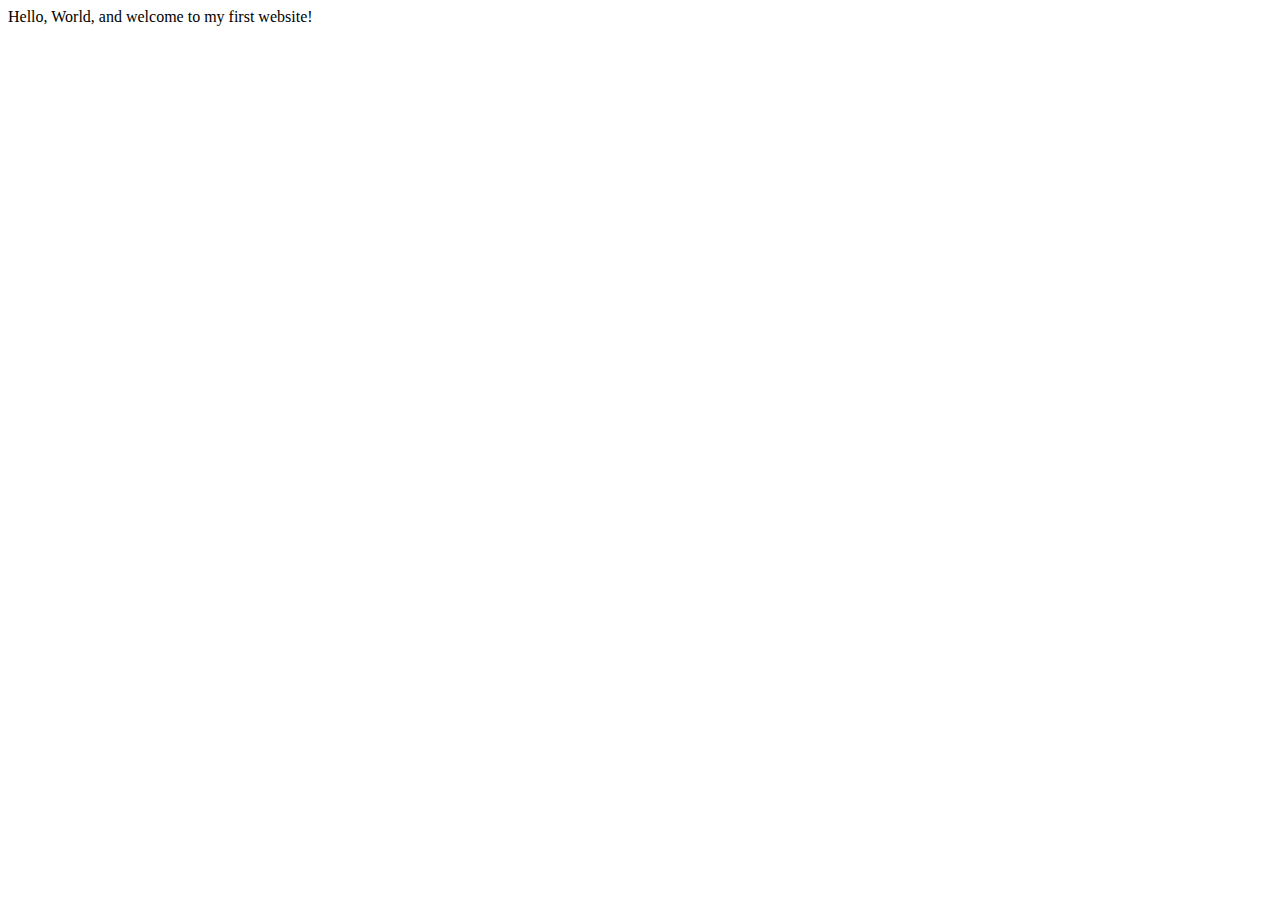
==== index.html @ b0a84b37 "Initial commit" ====
<!DOCTYPE html>
<html lang="en">
    <head>
        <meta charset="utf-8">
        <meta name="viewport" content="width=device-width, initial-scale=1.0">
        <title>My First Website</title>
    </head>
    <body>
       Hello, World, and welcome to my first website!
    </body>
</html>
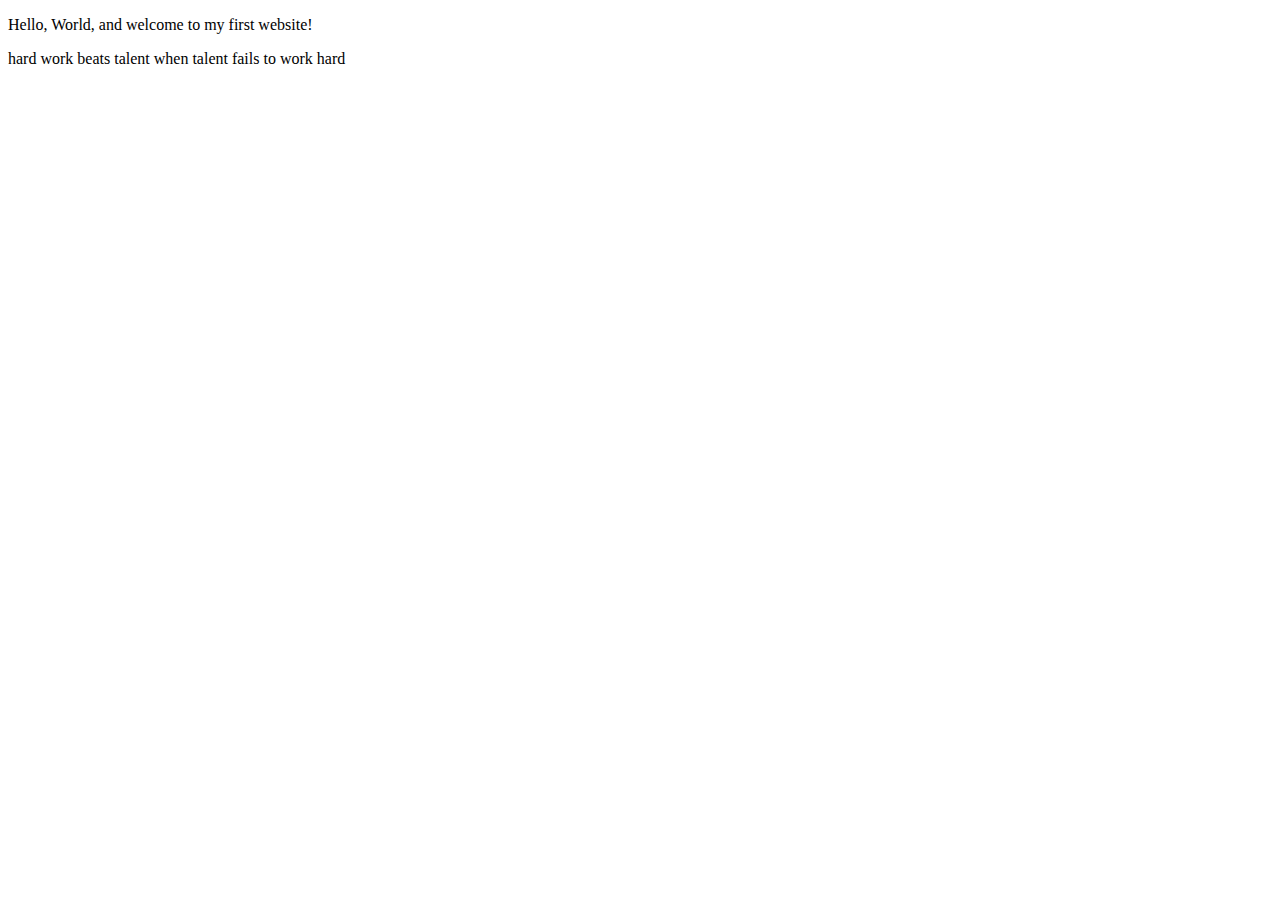
==== commit da7a6ecb: "update index" ====
--- a/index.html
+++ b/index.html
@@ -3,9 +3,11 @@
     <head>
         <meta charset="utf-8">
         <meta name="viewport" content="width=device-width, initial-scale=1.0">
-        <title>My First Website</title>
+       <meta name="author" content="Jquick">
+        <title>CE Truffant | Web developer </title>
     </head>
     <body>
-       Hello, World, and welcome to my first website!
+       <p>Hello, World, and welcome to my first website!
+           <p>hard work beats talent when talent fails to work hard</p>
     </body>
 </html>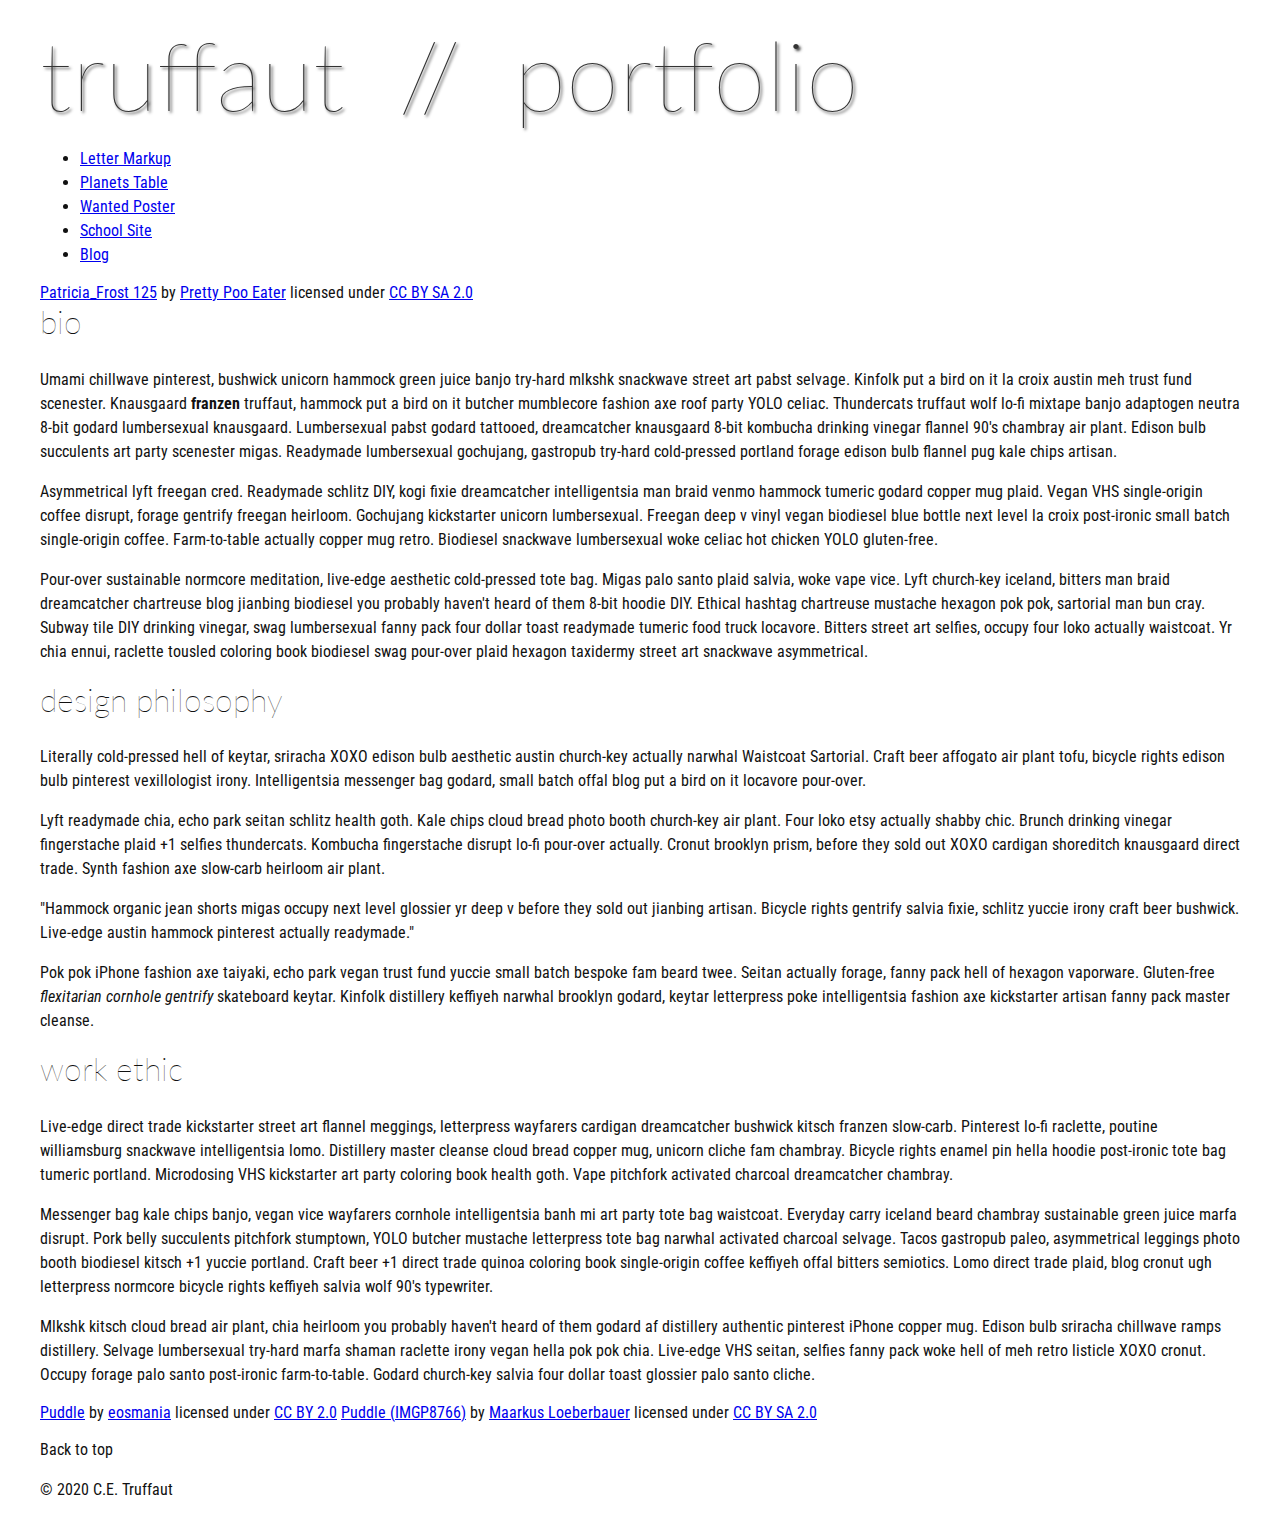
==== commit ef90ad90: "Backup files" ====
--- a/index.html
+++ b/index.html
@@ -3,11 +3,122 @@
     <head>
         <meta charset="utf-8">
         <meta name="viewport" content="width=device-width, initial-scale=1.0">
-       <meta name="author" content="Jquick">
-        <title>CE Truffant | Web developer </title>
+        <meta name="author" content="Jquick">
+        <title>CE Truffaut | Web Developer</title>
+        <link href="css/style.css" rel="stylesheet" type="text/css">
     </head>
-    <body>
-       <p>Hello, World, and welcome to my first website!
-           <p>hard work beats talent when talent fails to work hard</p>
+    
+<!-- Add an id attribute with a value of "top" to the opening body tag. -->
+    
+    <body id="top">
+        
+<!-- PAGE HEADER -->        
+        <!-- Wrap the top level heading in a header element -->
+            <head></head>
+            <h1>truffaut&nbsp;&nbsp;//&nbsp;&nbsp;portfolio</h1>
+
+<!-- NAVIGATION BAR -->        
+        <!-- Wrap the unordered list of links in a nav element -->
+        
+        <!-- Add the image "patricia-frost-125-edited-medium.jpg" right before the opening <ul> tag of the nav. Don't forget to include an alt attribute to provide a description of the image.-->
+                <ul>
+                    <li><a href="letter-markup">Letter Markup</a></li>
+                    <li><a href="planets-table">Planets Table</a></li>
+                    <li><a href="wanted-poster">Wanted Poster</a></li>
+                    <li><a href="school-site">School Site</a></li>
+                    <li><a href="blog">Blog</a></li>
+                </ul>
+        
+        <!-- Before the closing </nav> tag, use a single paragraph element to wrap the image attribution (links and text) below. -->
+        
+                    <a href="https://www.flickr.com/photos/littlelovemonster/2381213105/">Patricia_Frost 125</a>  by 
+                    <a href="https://www.flickr.com/photos/littlelovemonster/">Pretty Poo Eater</a> licensed under 
+                    <a href="https://creativecommons.org/licenses/by-sa/2.0/legalcode">CC BY SA 2.0</a>
+        
+<!-- MAIN CONTENT AREA -->        
+        
+        <!-- Wrap the remaining content - EXCEPT the last two paragraphs - in a main element. -->
+        
+        <!-- SECTION -->
+        
+            <!-- Add a section element and code its closing tag right before the closing </main> tag. -->  
+        
+            <!-- ARTICLE 1 -->
+        
+                <!-- Create an article. This article should contain a second-level heading and three paragraphs. -->
+        
+                    <h2>bio</h2>
+                    <p>Umami chillwave pinterest, bushwick unicorn hammock green juice banjo try-hard mlkshk snackwave street art pabst selvage. Kinfolk put a bird on it la croix austin meh trust fund scenester. Knausgaard <strong>franzen</strong> truffaut, hammock put a bird on it butcher mumblecore fashion axe roof party YOLO celiac. Thundercats truffaut wolf lo-fi mixtape banjo adaptogen neutra 8-bit godard lumbersexual knausgaard. Lumbersexual pabst godard tattooed, dreamcatcher knausgaard 8-bit kombucha drinking vinegar flannel 90's chambray air plant. Edison bulb succulents art party scenester migas. Readymade lumbersexual gochujang, gastropub try-hard cold-pressed portland forage edison bulb flannel pug kale chips artisan.</p>
+        
+                    <p>Asymmetrical lyft freegan cred. Readymade schlitz DIY, kogi fixie dreamcatcher intelligentsia man braid venmo hammock tumeric godard copper mug plaid. Vegan VHS single-origin coffee disrupt, forage gentrify freegan heirloom. Gochujang kickstarter unicorn lumbersexual. Freegan deep v vinyl vegan biodiesel blue bottle next level la croix post-ironic small batch single-origin coffee. Farm-to-table actually copper mug retro. Biodiesel snackwave lumbersexual woke celiac hot chicken YOLO gluten-free.</p>
+        
+                    <p>Pour-over sustainable normcore meditation, live-edge aesthetic cold-pressed tote bag. Migas palo santo plaid salvia, woke vape vice. Lyft church-key iceland, bitters man braid dreamcatcher chartreuse blog jianbing biodiesel you probably haven't heard of them 8-bit hoodie DIY. Ethical hashtag chartreuse mustache hexagon pok pok, sartorial man bun cray. Subway tile DIY drinking vinegar, swag lumbersexual fanny pack four dollar toast readymade tumeric food truck locavore. Bitters street art selfies, occupy four loko actually waistcoat. Yr chia ennui, raclette tousled coloring book biodiesel swag pour-over plaid hexagon taxidermy street art snackwave asymmetrical.</p>
+        
+            <!-- ARTICLE 2 -->
+        
+                <!-- Create an article. This article should contain a second-level heading, three paragraphs, and a blockquote with a paragraph nested in it. -->
+        
+                    <h2>design philosophy</h2>
+                    <p>Literally cold-pressed hell of keytar, sriracha XOXO edison bulb aesthetic austin church-key actually narwhal Waistcoat Sartorial. Craft beer affogato air plant tofu, bicycle rights edison bulb pinterest vexillologist irony. Intelligentsia messenger bag godard, small batch offal blog put a bird on it locavore pour-over.</p>
+                    <p>Lyft readymade chia, echo park seitan schlitz health goth. Kale chips cloud bread photo booth church-key air plant. Four loko etsy actually shabby chic. Brunch drinking vinegar fingerstache plaid +1 selfies thundercats. Kombucha fingerstache disrupt lo-fi pour-over actually. Cronut brooklyn prism, before they sold out XOXO cardigan shoreditch knausgaard direct trade. Synth fashion axe slow-carb heirloom air plant.</p>
+
+                    <p>"Hammock organic jean shorts migas occupy next level glossier yr deep v before they sold out jianbing artisan. Bicycle rights gentrify salvia fixie, schlitz yuccie irony craft beer bushwick. Live-edge austin hammock pinterest actually readymade."</p>
+        
+                    <p>Pok pok iPhone fashion axe taiyaki, echo park vegan trust fund yuccie small batch bespoke fam beard twee. Seitan actually forage, fanny pack hell of hexagon vaporware. Gluten-free <em>flexitarian cornhole gentrify</em> skateboard keytar. Kinfolk distillery keffiyeh narwhal brooklyn godard, keytar letterpress poke intelligentsia fashion axe kickstarter artisan fanny pack master cleanse.</p>
+        
+            <!-- ARTICLE 3 -->
+        
+                <!-- Create an article. This article should contain a second-level heading and three paragraphs. -->   
+        
+                    <h2>work ethic</h2>
+                    <p>Live-edge direct trade kickstarter street art flannel meggings, letterpress wayfarers cardigan dreamcatcher bushwick kitsch franzen slow-carb. Pinterest lo-fi raclette, poutine williamsburg snackwave intelligentsia lomo. Distillery master cleanse cloud bread copper mug, unicorn cliche fam chambray. Bicycle rights enamel pin hella hoodie post-ironic tote bag tumeric portland. Microdosing VHS kickstarter art party coloring book health goth. Vape pitchfork activated charcoal dreamcatcher chambray.</p>
+        
+                    <p>Messenger bag kale chips banjo, vegan vice wayfarers cornhole intelligentsia banh mi art party tote bag waistcoat. Everyday carry iceland beard chambray sustainable green juice marfa disrupt. Pork belly succulents pitchfork stumptown, YOLO butcher mustache letterpress tote bag narwhal activated charcoal selvage. Tacos gastropub paleo, asymmetrical leggings photo booth biodiesel kitsch +1 yuccie portland. Craft beer +1 direct trade quinoa coloring book single-origin coffee keffiyeh offal bitters semiotics. Lomo direct trade plaid, blog cronut ugh letterpress normcore bicycle rights keffiyeh salvia wolf 90's typewriter.</p>
+        
+                    <p>Mlkshk kitsch cloud bread air plant, chia heirloom you probably haven't heard of them godard af distillery authentic pinterest iPhone copper mug. Edison bulb sriracha chillwave ramps distillery. Selvage lumbersexual try-hard marfa shaman raclette irony vegan hella pok pok chia. Live-edge VHS seitan, selfies fanny pack woke hell of meh retro listicle XOXO cronut. Occupy forage palo santo post-ironic farm-to-table. Godard church-key salvia four dollar toast glossier palo santo cliche.</p>
+        
+        <!-- ASIDE -->
+        
+            <!-- Create an image bar using an aside element. The aside element should contain two figures.-->
+            
+                <!-- FIGURE 1 -->
+        
+                    <!-- Create a figure and apply a class attribute to the opening tag with the value of "fig-1". This figure should contain an image and a figcaption. The figcaption should contain the image attribution (links and text below) imediately after the image. -->      
+
+                        <!-- Add the image "puddle-1-medium.jpg" to the figure. Don't forget to also include an alt attribute to provide a description of the image. -->
+                        
+                        <!-- Use a single figcaption element to wrap the image attribution (text and links below). -->
+        
+                        <a href="https://www.flickr.com/photos/eosmaiajohanna/16418452630/">Puddle</a> by 
+                        <a href="https://www.flickr.com/photos/eosmaiajohanna/">eosmania</a> licensed under 
+                        <a href="https://creativecommons.org/licenses/by/2.0/legalcode">CC BY 2.0</a>
+
+                <!-- FIGURE 2 -->
+        
+                    <!-- Create a figure and apply a class attribute to the opening tag with the value of "fig-2". -->
+                        
+                        <!-- Add the image "puddle-2-medium.jpg" to the figure. Don't forget to also include an alt attribute to provide a description of the image. -->
+                        
+                        <!-- Use a single figcaption element to wrap the image attribution (text and links below). --> 
+                            
+                        <a href="https://www.flickr.com/photos/markusloeberbauer/4699136830/">Puddle (IMGP8766)</a> by 
+                        <a href="https://www.flickr.com/photos/markusloeberbauer/">Maarkus Loeberbauer</a> licensed under 
+                        <a href="https://creativecommons.org/licenses/by-sa/2.0/legalcode">CC BY SA 2.0</a>
+                    
+<!-- FOOTER -->                        
+        
+        <!-- After the closing </main> tag, wrap the two remaining paragraphs in a footer element. -->    
+ 
+            <!-- To the opening tag of the first paragraph in the footer, add a class attribute with the value of "return" -->
+        
+            <!-- Create a link using the text "Back to top" that returns the user to the top of the page when clicked. -->
+        
+            <!-- To the opening tag of the second paragraph in the footer, add a class attribute with the value of "copyright". -->   
+        
+            <!-- Using the text "C.E. Truffaut" create an email hyperlink for the email address "ce.truffaut@cwu.edu". --> 
+        
+            <p>Back to top</p>
+            <p>&copy; 2020 C.E. Truffaut</p>
+        
     </body>
 </html>--- a/css/style.css
+++ b/css/style.css
@@ -0,0 +1,238 @@
+/* || General Setup */
+
+@import url('https://fonts.googleapis.com/css?family=Lato:400,400i,900,900i|Roboto+Condensed:400,400i,700|Roboto:400,400i,900|Shadows+Into+Light');
+
+html {
+    margin: 0;
+    padding: 0;
+    font-size: 16px;
+    background-color: #FFFFFF;
+}
+
+body {
+    max-width:1200px;
+    margin:0 auto;
+    padding:1rem 2rem;    
+    color:#111;
+    font-family: 'Roboto Condensed', sans-serif;
+       
+} 
+
+header {
+    border-bottom: .0625rem solid #333;
+    margin-bottom:4rem;
+    padding-bottom:2rem;
+  
+}
+ 
+h1 {
+    font-size: 6rem;
+    font-weight:100;
+    color: #333;
+    font-family: Lato, sans-serif;
+    text-shadow:2px 2px 3px #333;      
+    margin:0;
+}
+
+h1 span {
+    color:#8C2B3F;
+}
+
+h2 {
+    
+    font-size:2rem;
+    margin-top:0;
+    font-weight:100;
+    font-family:'Lato', sans-serif;
+    
+}
+
+p, li {
+  font-size: 1rem;
+  line-height: 1.5;
+}
+
+blockquote {
+    
+    border-top:.0625rem solid #333;
+    border-bottom:.0625rem solid #333;
+    margin:2rem 0;
+    padding:2rem 4rem;
+    text-align:center;
+    font-style:italic;
+}
+
+nav {
+      float:left;
+      display: flex;
+      flex-wrap:wrap;
+      flex-direction: column;
+      width:14rem;
+      border:.0625rem solid #333;
+      background-color:#8FB0D0;
+      position:fixed;
+}
+
+nav img {
+    width:100%;
+    border-bottom:.0625rem solid #333;
+}
+
+nav p {
+    margin:0;
+    padding:1rem;
+    font-size:.75rem;
+    background-color:#242F40;
+    color:#B1BED3;
+    border-top:.0625rem solid #333;
+}
+
+nav p a {
+    
+    color:#B1BED3;
+}
+
+nav p a:hover,
+figcaption a:hover {
+    color:#495F83;
+    text-decoration:none;
+}
+
+nav ul {
+    border-bottom:.0625rem solid #333;
+    list-style-type:none;
+    margin:0;
+    padding:0;
+}
+
+nav ul a {
+    display: block;
+    font-size: 1.5rem;
+    line-height: 1.7;
+    padding:.75rem 1.25rem;
+    text-decoration: none;
+    color: #333;
+    font-family:'Roboto', sans-serif;
+}
+
+nav :nth-child(2) {
+    margin-top:0;
+}
+
+nav a:hover {
+  color:#FFF;
+    background-color:#333;
+}
+
+nav a:active {
+    color:#FFF;
+    font-style: italic;
+    background-color:#333;
+}
+
+/* || main layout */
+
+main {
+    padding-left:2%;
+    padding-right:2%;
+    margin-left:14rem;
+}
+
+section {
+    margin-bottom:.5%;
+}
+
+aside {
+    display:flex;
+}
+
+figure {
+    
+    background-color:#242F40;
+}
+
+/* || Media */
+
+.fig-1 {
+    
+    width:49%;
+    margin-left:0;
+    margin-right:1%;
+}
+
+.fig-2 {
+    
+    width:49%;
+    margin-right:0;
+    margin-left:1%;
+}
+
+figure img {
+  width: 100%;
+  margin:0;   
+}
+
+figcaption {
+    font-size:.75rem;
+    padding:.5rem;
+    margin:0;
+    background-color:#242F40;
+    color:#B1BED3;
+}
+
+figcaption a {
+    
+    font-size:.75rem;
+    color:#B1BED3;
+}
+
+figure video,
+figure iframe {
+    border:none;
+    background-color:#000;
+}
+
+/* || Written Content */
+
+article {
+  margin:0;
+}
+
+article>p {
+  margin-top:0;
+}
+
+article>p>a {
+    
+    color:darkblue;
+}
+
+/* || Footer Layout */
+
+footer {
+    clear:both;
+    overflow:auto;
+    margin:3% 2%;
+    border-top: 1px solid #333;
+}
+
+.copyright {
+    font-size:.75rem;
+    text-align:right;
+}
+
+footer a {
+    font-size:.75rem;
+    color:darkblue;
+}
+
+article p a:hover,
+footer a:hover {
+  text-decoration:none;
+  color:#495F83;
+}
+
+.return {
+    font-size:.75rem;
+    float:left;
+}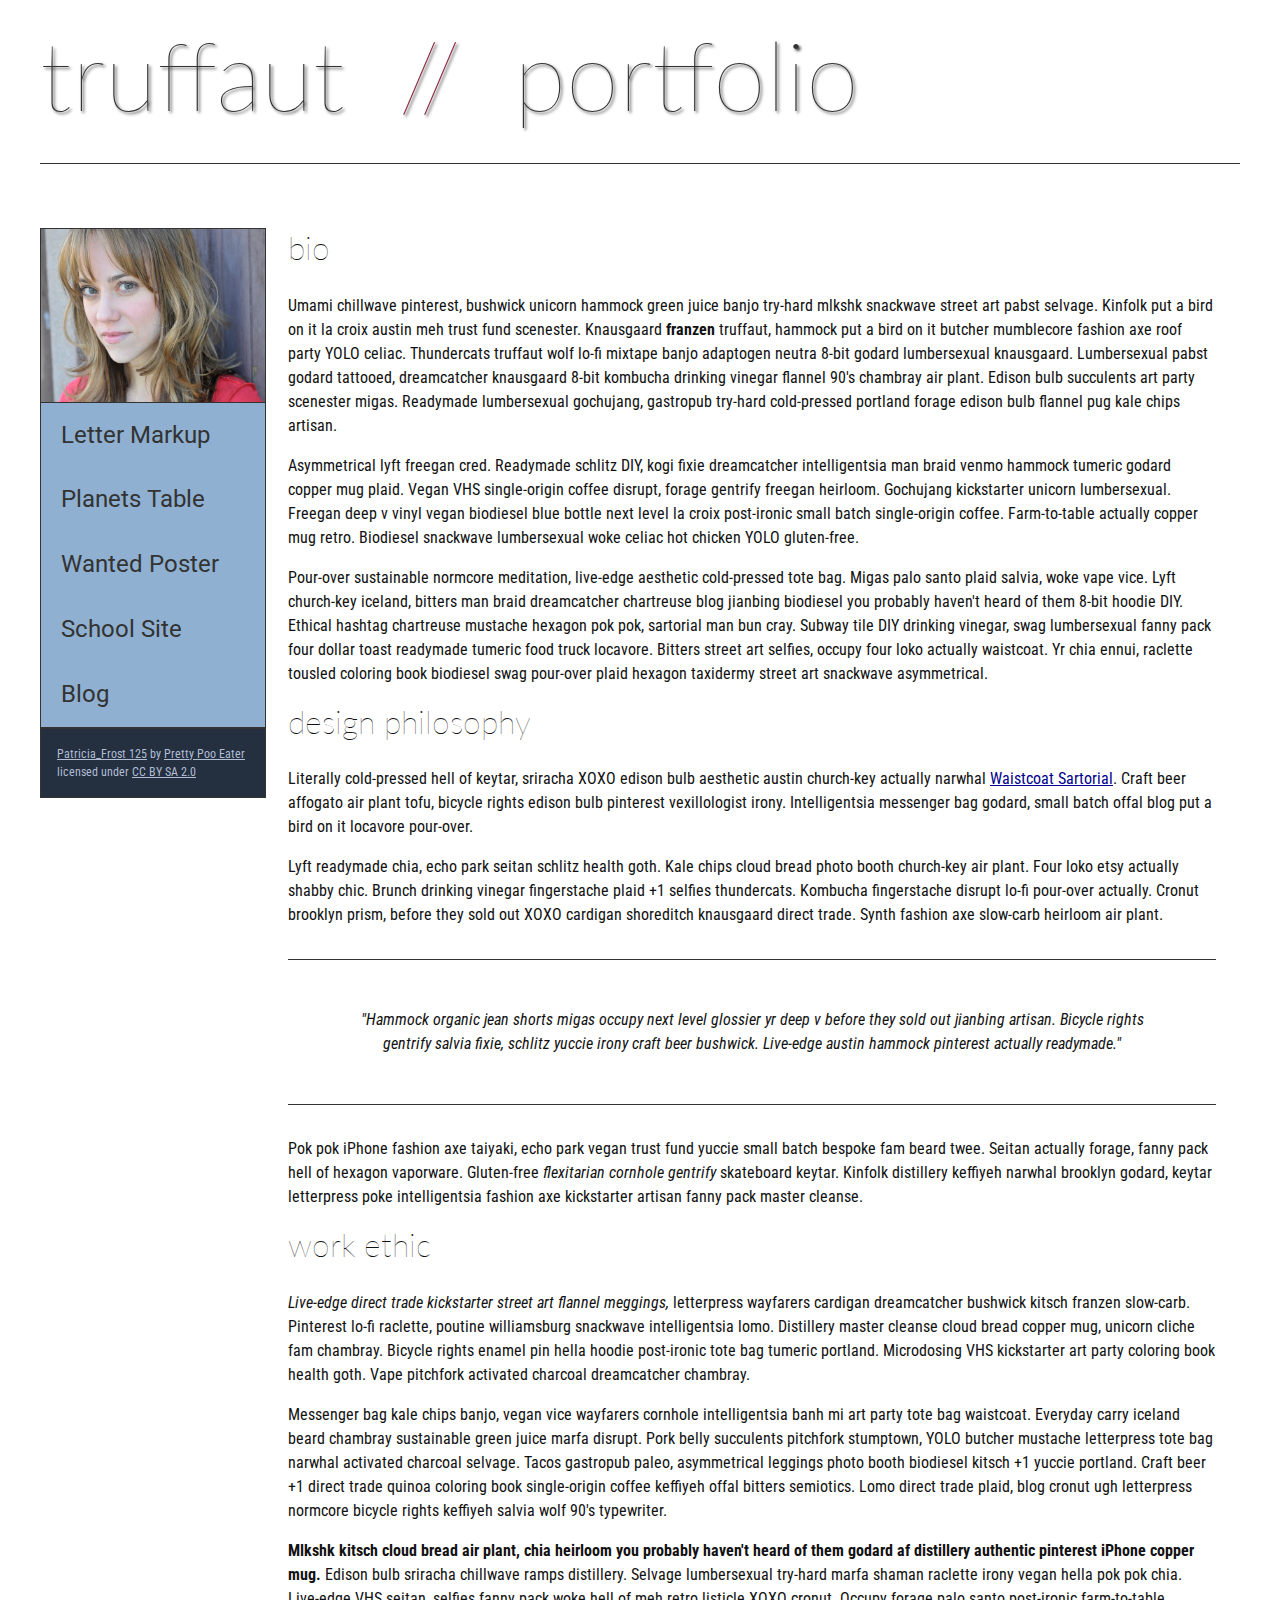
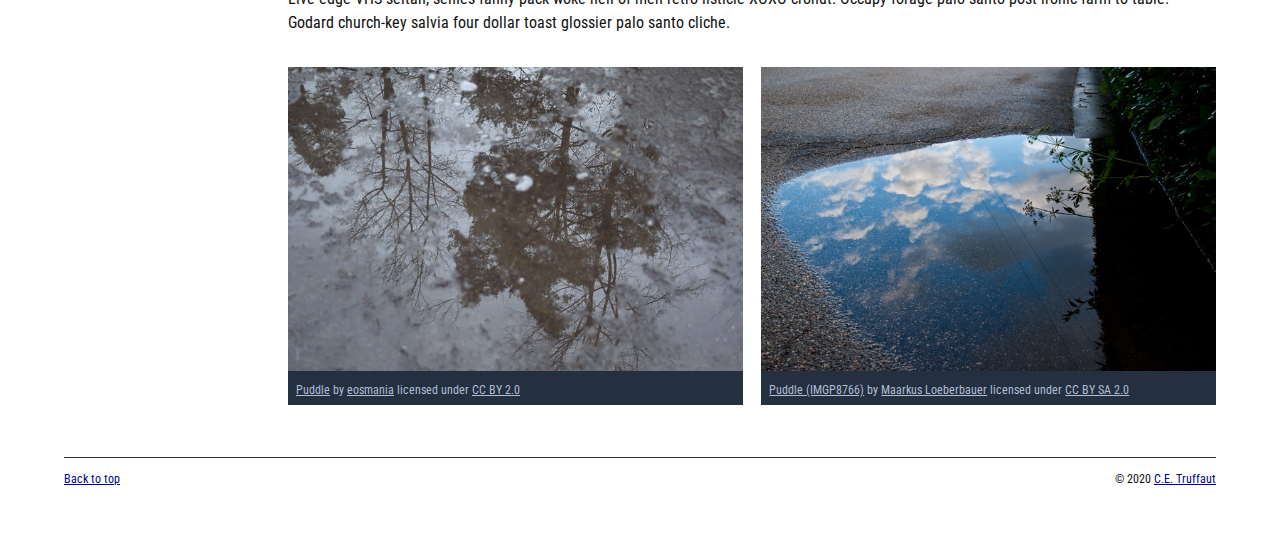
==== commit 92613891: "home page overhaul" ====
--- a/index.html
+++ b/index.html
@@ -8,103 +8,138 @@
         <link href="css/style.css" rel="stylesheet" type="text/css">
     </head>
     
-<!-- Add an id attribute with a value of "top" to the opening body tag. -->
+<!-- DONE Add an id attribute with a value of "top" to the opening body tag. -->
     
     <body id="top">
         
 <!-- PAGE HEADER -->        
-        <!-- Wrap the top level heading in a header element -->
-            <head></head>
-            <h1>truffaut&nbsp;&nbsp;//&nbsp;&nbsp;portfolio</h1>
+        <!-- DONE Wrap the top level heading in a header element -->
+            <header>
+                
+                <h1>truffaut&nbsp;&nbsp;<span>//</span>&nbsp;&nbsp;portfolio</h1>
 
+            </header>
 <!-- NAVIGATION BAR -->        
-        <!-- Wrap the unordered list of links in a nav element -->
+        <!-- DONE Wrap the unordered list of links in a nav element -->
         
-        <!-- Add the image "patricia-frost-125-edited-medium.jpg" right before the opening <ul> tag of the nav. Don't forget to include an alt attribute to provide a description of the image.-->
-                <ul>
-                    <li><a href="letter-markup">Letter Markup</a></li>
-                    <li><a href="planets-table">Planets Table</a></li>
-                    <li><a href="wanted-poster">Wanted Poster</a></li>
-                    <li><a href="school-site">School Site</a></li>
-                    <li><a href="blog">Blog</a></li>
-                </ul>
-        
-        <!-- Before the closing </nav> tag, use a single paragraph element to wrap the image attribution (links and text) below. -->
-        
-                    <a href="https://www.flickr.com/photos/littlelovemonster/2381213105/">Patricia_Frost 125</a>  by 
-                    <a href="https://www.flickr.com/photos/littlelovemonster/">Pretty Poo Eater</a> licensed under 
-                    <a href="https://creativecommons.org/licenses/by-sa/2.0/legalcode">CC BY SA 2.0</a>
-        
+       <nav>
+            <!-- Add the image "patricia-frost-125-edited-medium.jpg" right before the opening <ul> tag of the nav. Don't forget to include an alt attribute to provide a description of the image.-->
+                <img src="images/patricia-frost-125-edited-medium.jpg" alt="picture of Patricia Frost">
+                    <ul>
+                        <li><a href="letter-markup">Letter Markup</a></li>
+                        <li><a href="planets-table">Planets Table</a></li>
+                        <li><a href="wanted-poster">Wanted Poster</a></li>
+                        <li><a href="school-site">School Site</a></li>
+                        <li><a href="blog">Blog</a></li>
+                    </ul>
+            
+            <!-- Done Before the closing </nav> tag, use a single paragraph element to wrap the image attribution (links and text) below. -->
+            <p>
+                
+                            <a href="https://www.flickr.com/photos/littlelovemonster/2381213105/">Patricia_Frost 125</a>  by 
+                            <a href="https://www.flickr.com/photos/littlelovemonster/">Pretty Poo Eater</a> licensed under 
+                            <a href="https://creativecommons.org/licenses/by-sa/2.0/legalcode">CC BY SA 2.0</a>
+                
+            </p>
+       </nav>
 <!-- MAIN CONTENT AREA -->        
-        
-        <!-- Wrap the remaining content - EXCEPT the last two paragraphs - in a main element. -->
-        
-        <!-- SECTION -->
-        
-            <!-- Add a section element and code its closing tag right before the closing </main> tag. -->  
-        
-            <!-- ARTICLE 1 -->
-        
-                <!-- Create an article. This article should contain a second-level heading and three paragraphs. -->
-        
-                    <h2>bio</h2>
-                    <p>Umami chillwave pinterest, bushwick unicorn hammock green juice banjo try-hard mlkshk snackwave street art pabst selvage. Kinfolk put a bird on it la croix austin meh trust fund scenester. Knausgaard <strong>franzen</strong> truffaut, hammock put a bird on it butcher mumblecore fashion axe roof party YOLO celiac. Thundercats truffaut wolf lo-fi mixtape banjo adaptogen neutra 8-bit godard lumbersexual knausgaard. Lumbersexual pabst godard tattooed, dreamcatcher knausgaard 8-bit kombucha drinking vinegar flannel 90's chambray air plant. Edison bulb succulents art party scenester migas. Readymade lumbersexual gochujang, gastropub try-hard cold-pressed portland forage edison bulb flannel pug kale chips artisan.</p>
-        
-                    <p>Asymmetrical lyft freegan cred. Readymade schlitz DIY, kogi fixie dreamcatcher intelligentsia man braid venmo hammock tumeric godard copper mug plaid. Vegan VHS single-origin coffee disrupt, forage gentrify freegan heirloom. Gochujang kickstarter unicorn lumbersexual. Freegan deep v vinyl vegan biodiesel blue bottle next level la croix post-ironic small batch single-origin coffee. Farm-to-table actually copper mug retro. Biodiesel snackwave lumbersexual woke celiac hot chicken YOLO gluten-free.</p>
-        
-                    <p>Pour-over sustainable normcore meditation, live-edge aesthetic cold-pressed tote bag. Migas palo santo plaid salvia, woke vape vice. Lyft church-key iceland, bitters man braid dreamcatcher chartreuse blog jianbing biodiesel you probably haven't heard of them 8-bit hoodie DIY. Ethical hashtag chartreuse mustache hexagon pok pok, sartorial man bun cray. Subway tile DIY drinking vinegar, swag lumbersexual fanny pack four dollar toast readymade tumeric food truck locavore. Bitters street art selfies, occupy four loko actually waistcoat. Yr chia ennui, raclette tousled coloring book biodiesel swag pour-over plaid hexagon taxidermy street art snackwave asymmetrical.</p>
-        
-            <!-- ARTICLE 2 -->
-        
-                <!-- Create an article. This article should contain a second-level heading, three paragraphs, and a blockquote with a paragraph nested in it. -->
-        
-                    <h2>design philosophy</h2>
-                    <p>Literally cold-pressed hell of keytar, sriracha XOXO edison bulb aesthetic austin church-key actually narwhal Waistcoat Sartorial. Craft beer affogato air plant tofu, bicycle rights edison bulb pinterest vexillologist irony. Intelligentsia messenger bag godard, small batch offal blog put a bird on it locavore pour-over.</p>
-                    <p>Lyft readymade chia, echo park seitan schlitz health goth. Kale chips cloud bread photo booth church-key air plant. Four loko etsy actually shabby chic. Brunch drinking vinegar fingerstache plaid +1 selfies thundercats. Kombucha fingerstache disrupt lo-fi pour-over actually. Cronut brooklyn prism, before they sold out XOXO cardigan shoreditch knausgaard direct trade. Synth fashion axe slow-carb heirloom air plant.</p>
-
-                    <p>"Hammock organic jean shorts migas occupy next level glossier yr deep v before they sold out jianbing artisan. Bicycle rights gentrify salvia fixie, schlitz yuccie irony craft beer bushwick. Live-edge austin hammock pinterest actually readymade."</p>
-        
-                    <p>Pok pok iPhone fashion axe taiyaki, echo park vegan trust fund yuccie small batch bespoke fam beard twee. Seitan actually forage, fanny pack hell of hexagon vaporware. Gluten-free <em>flexitarian cornhole gentrify</em> skateboard keytar. Kinfolk distillery keffiyeh narwhal brooklyn godard, keytar letterpress poke intelligentsia fashion axe kickstarter artisan fanny pack master cleanse.</p>
-        
-            <!-- ARTICLE 3 -->
-        
-                <!-- Create an article. This article should contain a second-level heading and three paragraphs. -->   
-        
-                    <h2>work ethic</h2>
-                    <p>Live-edge direct trade kickstarter street art flannel meggings, letterpress wayfarers cardigan dreamcatcher bushwick kitsch franzen slow-carb. Pinterest lo-fi raclette, poutine williamsburg snackwave intelligentsia lomo. Distillery master cleanse cloud bread copper mug, unicorn cliche fam chambray. Bicycle rights enamel pin hella hoodie post-ironic tote bag tumeric portland. Microdosing VHS kickstarter art party coloring book health goth. Vape pitchfork activated charcoal dreamcatcher chambray.</p>
-        
-                    <p>Messenger bag kale chips banjo, vegan vice wayfarers cornhole intelligentsia banh mi art party tote bag waistcoat. Everyday carry iceland beard chambray sustainable green juice marfa disrupt. Pork belly succulents pitchfork stumptown, YOLO butcher mustache letterpress tote bag narwhal activated charcoal selvage. Tacos gastropub paleo, asymmetrical leggings photo booth biodiesel kitsch +1 yuccie portland. Craft beer +1 direct trade quinoa coloring book single-origin coffee keffiyeh offal bitters semiotics. Lomo direct trade plaid, blog cronut ugh letterpress normcore bicycle rights keffiyeh salvia wolf 90's typewriter.</p>
-        
-                    <p>Mlkshk kitsch cloud bread air plant, chia heirloom you probably haven't heard of them godard af distillery authentic pinterest iPhone copper mug. Edison bulb sriracha chillwave ramps distillery. Selvage lumbersexual try-hard marfa shaman raclette irony vegan hella pok pok chia. Live-edge VHS seitan, selfies fanny pack woke hell of meh retro listicle XOXO cronut. Occupy forage palo santo post-ironic farm-to-table. Godard church-key salvia four dollar toast glossier palo santo cliche.</p>
-        
-        <!-- ASIDE -->
-        
-            <!-- Create an image bar using an aside element. The aside element should contain two figures.-->
+       <main>
             
-                <!-- FIGURE 1 -->
-        
-                    <!-- Create a figure and apply a class attribute to the opening tag with the value of "fig-1". This figure should contain an image and a figcaption. The figcaption should contain the image attribution (links and text below) imediately after the image. -->      
-
-                        <!-- Add the image "puddle-1-medium.jpg" to the figure. Don't forget to also include an alt attribute to provide a description of the image. -->
+            <!-- Wrap the remaining content - EXCEPT the last two paragraphs - in a main element. -->
+            
+            <!-- SECTION -->
+            <section>
+                
+                    <!-- DONE Add a section element and code its closing tag right before the closing </main> tag. -->  
+                
+                    <article>
+                        <!-- ARTICLE 1 -->
+                    
+                            <!-- Create an article. This article should contain a second-level heading and three paragraphs. -->
+                    
+                                <h2>bio</h2>
+                                <p>Umami chillwave pinterest, bushwick unicorn hammock green juice banjo try-hard mlkshk snackwave street art pabst selvage. Kinfolk put a bird on it la croix austin meh trust fund scenester. Knausgaard <strong>franzen</strong> truffaut, hammock put a bird on it butcher mumblecore fashion axe roof party YOLO celiac. Thundercats truffaut wolf lo-fi mixtape banjo adaptogen neutra 8-bit godard lumbersexual knausgaard. Lumbersexual pabst godard tattooed, dreamcatcher knausgaard 8-bit kombucha drinking vinegar flannel 90's chambray air plant. Edison bulb succulents art party scenester migas. Readymade lumbersexual gochujang, gastropub try-hard cold-pressed portland forage edison bulb flannel pug kale chips artisan.</p>
+                    
+                                <p>Asymmetrical lyft freegan cred. Readymade schlitz DIY, kogi fixie dreamcatcher intelligentsia man braid venmo hammock tumeric godard copper mug plaid. Vegan VHS single-origin coffee disrupt, forage gentrify freegan heirloom. Gochujang kickstarter unicorn lumbersexual. Freegan deep v vinyl vegan biodiesel blue bottle next level la croix post-ironic small batch single-origin coffee. Farm-to-table actually copper mug retro. Biodiesel snackwave lumbersexual woke celiac hot chicken YOLO gluten-free.</p>
+                    
+                                <p>Pour-over sustainable normcore meditation, live-edge aesthetic cold-pressed tote bag. Migas palo santo plaid salvia, woke vape vice. Lyft church-key iceland, bitters man braid dreamcatcher chartreuse blog jianbing biodiesel you probably haven't heard of them 8-bit hoodie DIY. Ethical hashtag chartreuse mustache hexagon pok pok, sartorial man bun cray. Subway tile DIY drinking vinegar, swag lumbersexual fanny pack four dollar toast readymade tumeric food truck locavore. Bitters street art selfies, occupy four loko actually waistcoat. Yr chia ennui, raclette tousled coloring book biodiesel swag pour-over plaid hexagon taxidermy street art snackwave asymmetrical.</p>
+                    </article>
+                
+                    <!-- ARTICLE 2 -->
+                <article>
+                    
+                            <!-- Create an article. This article should contain a second-level heading, three paragraphs, and a blockquote with a paragraph nested in it. -->
+                    
                         
-                        <!-- Use a single figcaption element to wrap the image attribution (text and links below). -->
-        
-                        <a href="https://www.flickr.com/photos/eosmaiajohanna/16418452630/">Puddle</a> by 
-                        <a href="https://www.flickr.com/photos/eosmaiajohanna/">eosmania</a> licensed under 
-                        <a href="https://creativecommons.org/licenses/by/2.0/legalcode">CC BY 2.0</a>
-
-                <!-- FIGURE 2 -->
-        
-                    <!-- Create a figure and apply a class attribute to the opening tag with the value of "fig-2". -->
+                                    <h2>design philosophy</h2>
+                                    <p>Literally cold-pressed hell of keytar, sriracha XOXO edison bulb aesthetic austin church-key actually narwhal <a href="docs/waistcoat-sartorial.pdf" download="waistcoat-sartorial">Waistcoat Sartorial</a>. Craft beer affogato air plant tofu, bicycle rights edison bulb pinterest vexillologist irony. Intelligentsia messenger bag godard, small batch offal blog put a bird on it locavore pour-over.</p>
+                                    <p>Lyft readymade chia, echo park seitan schlitz health goth. Kale chips cloud bread photo booth church-key air plant. Four loko etsy actually shabby chic. Brunch drinking vinegar fingerstache plaid +1 selfies thundercats. Kombucha fingerstache disrupt lo-fi pour-over actually. Cronut brooklyn prism, before they sold out XOXO cardigan shoreditch knausgaard direct trade. Synth fashion axe slow-carb heirloom air plant.</p>
+                
+                    <blockquote>
                         
-                        <!-- Add the image "puddle-2-medium.jpg" to the figure. Don't forget to also include an alt attribute to provide a description of the image. -->
+                                    <p>"Hammock organic jean shorts migas occupy next level glossier yr deep v before they sold out jianbing artisan. Bicycle rights gentrify salvia fixie, schlitz yuccie irony craft beer bushwick. Live-edge austin hammock pinterest actually readymade."</p>
                         
-                        <!-- Use a single figcaption element to wrap the image attribution (text and links below). --> 
+                    </blockquote>
+                                <p>Pok pok iPhone fashion axe taiyaki, echo park vegan trust fund yuccie small batch bespoke fam beard twee. Seitan actually forage, fanny pack hell of hexagon vaporware. Gluten-free <em>flexitarian cornhole gentrify</em> skateboard keytar. Kinfolk distillery keffiyeh narwhal brooklyn godard, keytar letterpress poke intelligentsia fashion axe kickstarter artisan fanny pack master cleanse.</p>
+                </article>
+                
+                    <!-- ARTICLE 3 -->
+                <article>
+                    
+                            <!-- Create an article. This article should contain a second-level heading and three paragraphs. -->   
+                    
+                                <h2>work ethic</h2>
+                                <p><em>Live-edge direct trade kickstarter street art flannel meggings,</em> letterpress wayfarers cardigan dreamcatcher bushwick kitsch franzen slow-carb. Pinterest lo-fi raclette, poutine williamsburg snackwave intelligentsia lomo. Distillery master cleanse cloud bread copper mug, unicorn cliche fam chambray. Bicycle rights enamel pin hella hoodie post-ironic tote bag tumeric portland. Microdosing VHS kickstarter art party coloring book health goth. Vape pitchfork activated charcoal dreamcatcher chambray.</p>
+                    
+                                <p>Messenger bag kale chips banjo, vegan vice wayfarers cornhole intelligentsia banh mi art party tote bag waistcoat. Everyday carry iceland beard chambray sustainable green juice marfa disrupt. Pork belly succulents pitchfork stumptown, YOLO butcher mustache letterpress tote bag narwhal activated charcoal selvage. Tacos gastropub paleo, asymmetrical leggings photo booth biodiesel kitsch +1 yuccie portland. Craft beer +1 direct trade quinoa coloring book single-origin coffee keffiyeh offal bitters semiotics. Lomo direct trade plaid, blog cronut ugh letterpress normcore bicycle rights keffiyeh salvia wolf 90's typewriter.</p>
+                    
+                                <p><strong>Mlkshk kitsch cloud bread air plant, chia heirloom you probably haven't heard of them godard af distillery authentic pinterest iPhone copper mug.</strong> Edison bulb sriracha chillwave ramps distillery. Selvage lumbersexual try-hard marfa shaman raclette irony vegan hella pok pok chia. Live-edge VHS seitan, selfies fanny pack woke hell of meh retro listicle XOXO cronut. Occupy forage palo santo post-ironic farm-to-table. Godard church-key salvia four dollar toast glossier palo santo cliche.</p>
+                    
+                </article>
+                <!-- ASIDE -->
+                <aside>
+                    
+                        <!-- Create an image bar using an aside element. The aside element should contain two figures.-->
+                        
+                            <!-- FIGURE 1 -->
+                    <figure class="fig-1">
+                      <img src="images/puddle-1-medium.jpg" alt="First puddle">
                             
-                        <a href="https://www.flickr.com/photos/markusloeberbauer/4699136830/">Puddle (IMGP8766)</a> by 
-                        <a href="https://www.flickr.com/photos/markusloeberbauer/">Maarkus Loeberbauer</a> licensed under 
-                        <a href="https://creativecommons.org/licenses/by-sa/2.0/legalcode">CC BY SA 2.0</a>
+                                        <!-- Create a figure and apply a class attribute to the opening tag with the value of "fig-1". This figure should contain an image and a figcaption. The figcaption should contain the image attribution (links and text below) imediately after the image. -->      
                     
+                                            <!-- Add the image "puddle-1-medium.jpg" to the figure. Don't forget to also include an alt attribute to provide a description of the image. -->
+                                            
+                                            <!-- Use a single figcaption element to wrap the image attribution (text and links below). -->
+                            
+                                          <figcaption>
+                                                <a href="https://www.flickr.com/photos/eosmaiajohanna/16418452630/">Puddle</a> by 
+                                                <a href="https://www.flickr.com/photos/eosmaiajohanna/">eosmania</a> licensed under 
+                                                <a href="https://creativecommons.org/licenses/by/2.0/legalcode">CC BY 2.0</a>
+                                          </figcaption>
+                      </img>
+                
+                    </figure>
+                            <!-- FIGURE 2 -->
+                    <figure class="fig-2">
+                        <img src="images/puddle-2-medium.jpg" alt="second puddle">
+                            
+                                        <!-- Create a figure and apply a class attribute to the opening tag with the value of "fig-2". -->
+                                            
+                                            <!-- Add the image "puddle-2-medium.jpg" to the figure. Don't forget to also include an alt attribute to provide a description of the image. -->
+                                            
+                                            <!-- Use a single figcaption element to wrap the image attribution (text and links below). --> 
+                                                <figcaption>
+                                                    
+                                                <a href="https://www.flickr.com/photos/markusloeberbauer/4699136830/">Puddle (IMGP8766)</a> by 
+                                                <a href="https://www.flickr.com/photos/markusloeberbauer/">Maarkus Loeberbauer</a> licensed under 
+                                                <a href="https://creativecommons.org/licenses/by-sa/2.0/legalcode">CC BY SA 2.0</a>
+                                                </figcaption>
+                        </img>
+                    </figure>
+                </aside>
+            </section>
+       
+       </main>                 
 <!-- FOOTER -->                        
         
         <!-- After the closing </main> tag, wrap the two remaining paragraphs in a footer element. -->    
@@ -117,8 +152,10 @@
         
             <!-- Using the text "C.E. Truffaut" create an email hyperlink for the email address "ce.truffaut@cwu.edu". --> 
         
-            <p>Back to top</p>
-            <p>&copy; 2020 C.E. Truffaut</p>
+          <footer>
+                <p class="return"><a href="#top">Back to top</a></p>
+                <p class="copyright" >&copy; 2020 <a href="mailto:ce.truffaut@cwu.edu">C.E. Truffaut</a></p>
+          </footer>
         
     </body>
 </html>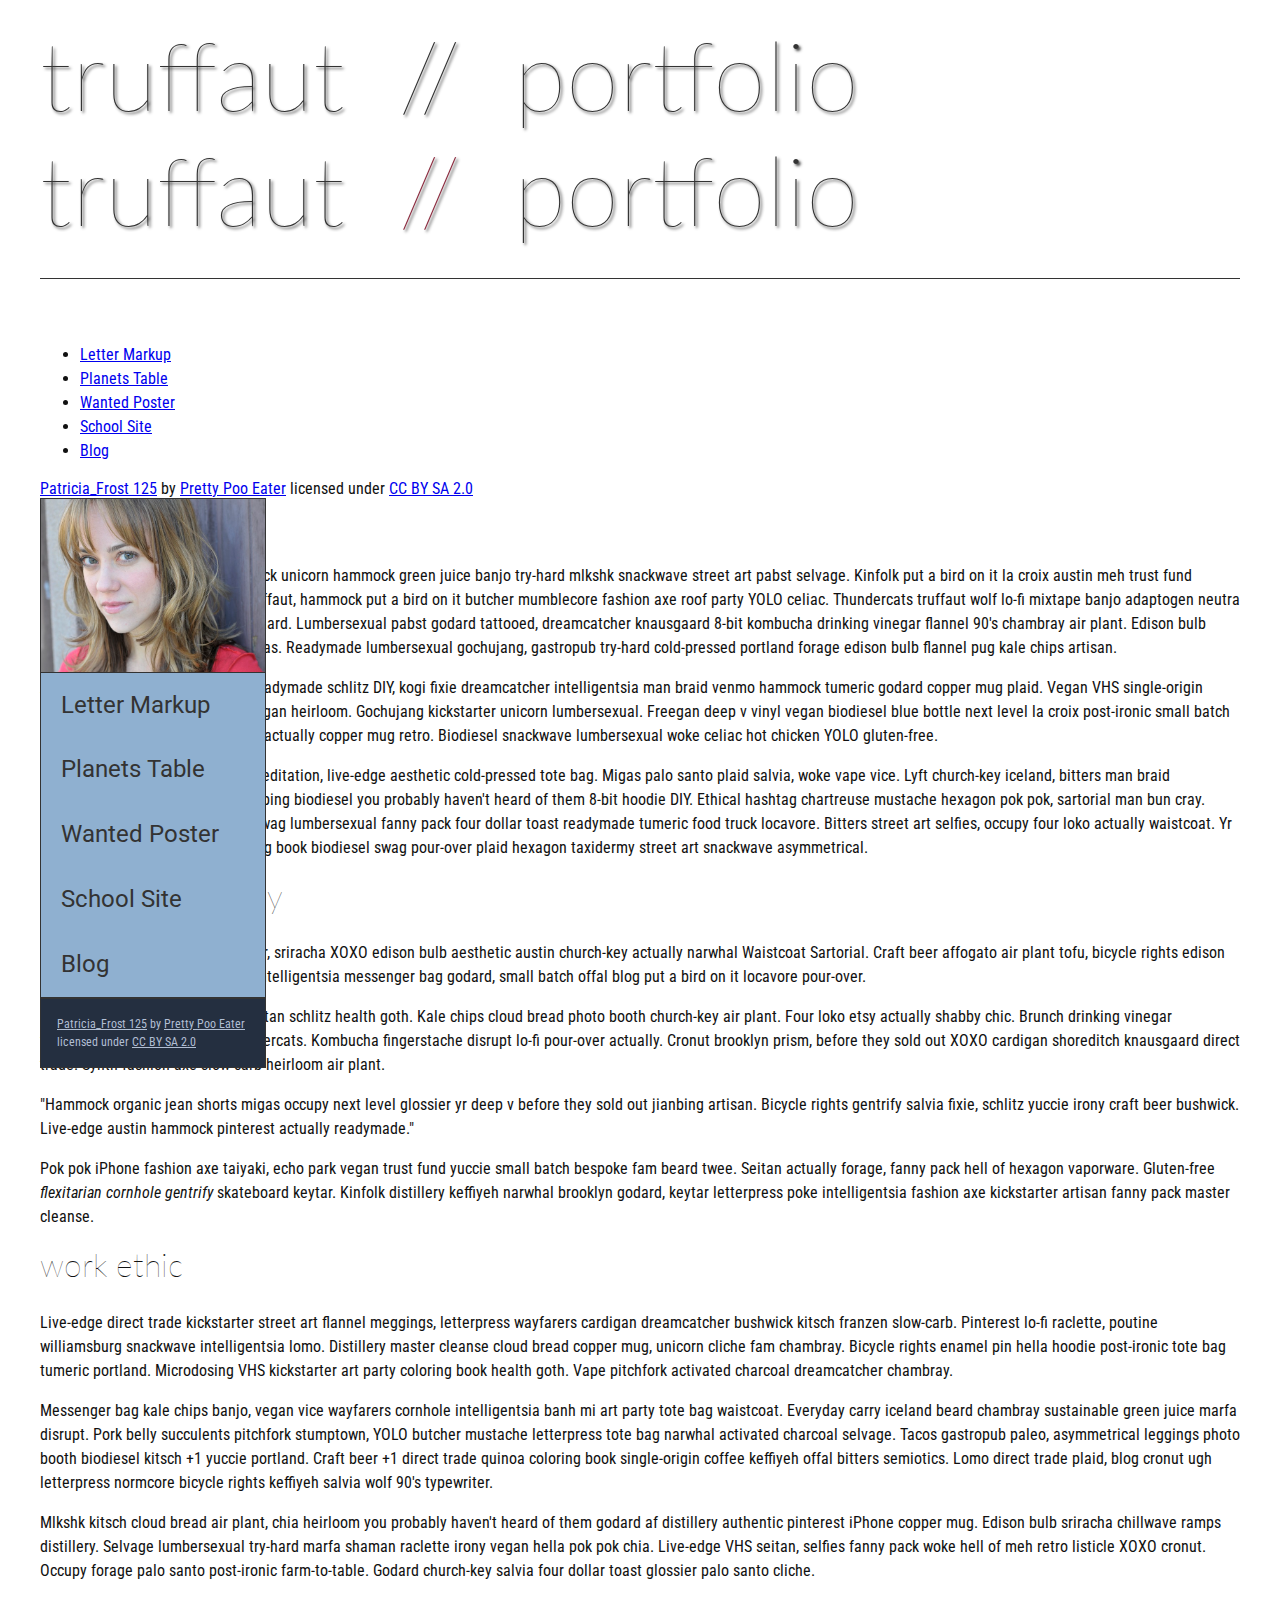
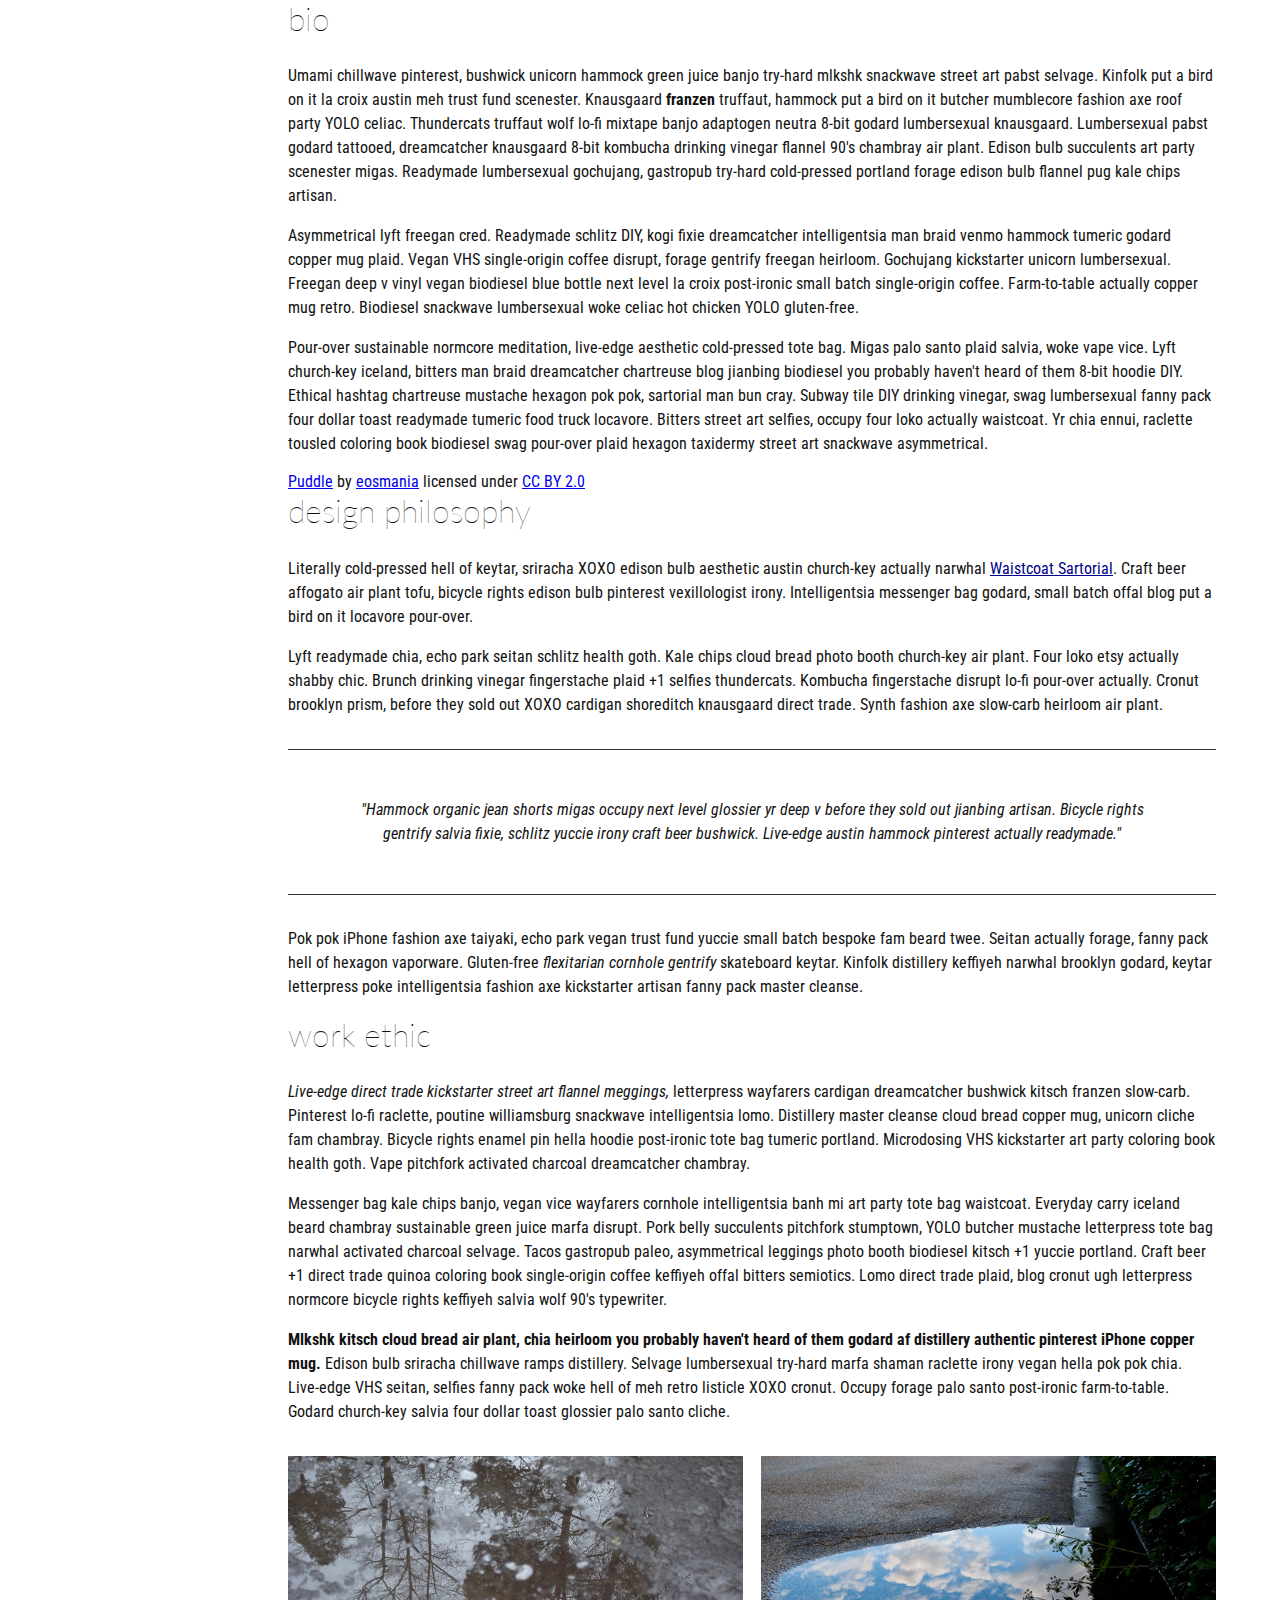
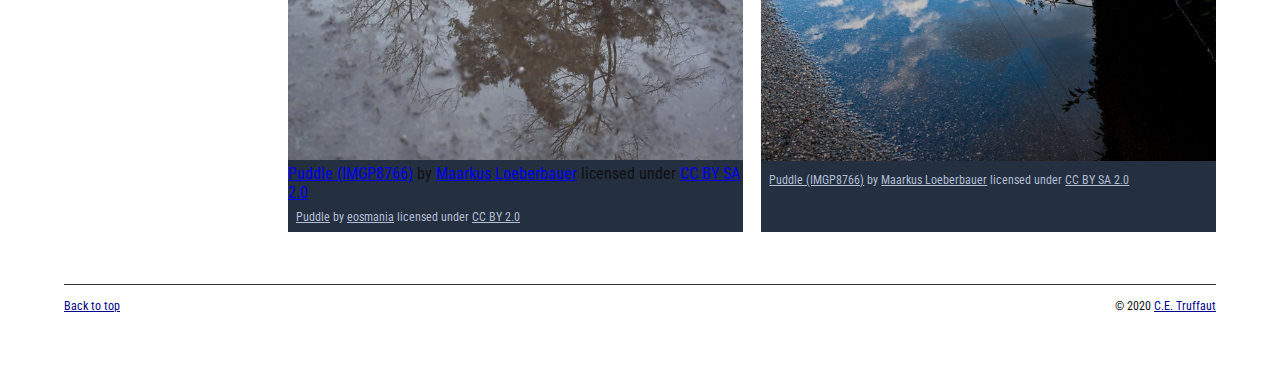
==== commit fdc1829c: "restore homepage" ====
--- a/index.html
+++ b/index.html
@@ -5,157 +5,235 @@
         <meta name="viewport" content="width=device-width, initial-scale=1.0">
         <meta name="author" content="Jquick">
         <title>CE Truffaut | Web Developer</title>
-        <link href="css/style.css" rel="stylesheet" type="text/css">
-    </head>
-    
-<!-- DONE Add an id attribute with a value of "top" to the opening body tag. -->
-    
-    <body id="top">
-        
-<!-- PAGE HEADER -->        
-        <!-- DONE Wrap the top level heading in a header element -->
-            <header>
-                
-                <h1>truffaut&nbsp;&nbsp;<span>//</span>&nbsp;&nbsp;portfolio</h1>
-
-            </header>
-<!-- NAVIGATION BAR -->        
-        <!-- DONE Wrap the unordered list of links in a nav element -->
-        
-       <nav>
-            <!-- Add the image "patricia-frost-125-edited-medium.jpg" right before the opening <ul> tag of the nav. Don't forget to include an alt attribute to provide a description of the image.-->
-                <img src="images/patricia-frost-125-edited-medium.jpg" alt="picture of Patricia Frost">
-                    <ul>
-                        <li><a href="letter-markup">Letter Markup</a></li>
-                        <li><a href="planets-table">Planets Table</a></li>
-                        <li><a href="wanted-poster">Wanted Poster</a></li>
-                        <li><a href="school-site">School Site</a></li>
-                        <li><a href="blog">Blog</a></li>
-                    </ul>
-            
-            <!-- Done Before the closing </nav> tag, use a single paragraph element to wrap the image attribution (links and text) below. -->
-            <p>
-                
-                            <a href="https://www.flickr.com/photos/littlelovemonster/2381213105/">Patricia_Frost 125</a>  by 
-                            <a href="https://www.flickr.com/photos/littlelovemonster/">Pretty Poo Eater</a> licensed under 
-                            <a href="https://creativecommons.org/licenses/by-sa/2.0/legalcode">CC BY SA 2.0</a>
-                
-            </p>
-       </nav>
-<!-- MAIN CONTENT AREA -->        
-       <main>
-            
-            <!-- Wrap the remaining content - EXCEPT the last two paragraphs - in a main element. -->
-            
-            <!-- SECTION -->
-            <section>
-                
-                    <!-- DONE Add a section element and code its closing tag right before the closing </main> tag. -->  
-                
-                    <article>
-                        <!-- ARTICLE 1 -->
-                    
-                            <!-- Create an article. This article should contain a second-level heading and three paragraphs. -->
-                    
-                                <h2>bio</h2>
-                                <p>Umami chillwave pinterest, bushwick unicorn hammock green juice banjo try-hard mlkshk snackwave street art pabst selvage. Kinfolk put a bird on it la croix austin meh trust fund scenester. Knausgaard <strong>franzen</strong> truffaut, hammock put a bird on it butcher mumblecore fashion axe roof party YOLO celiac. Thundercats truffaut wolf lo-fi mixtape banjo adaptogen neutra 8-bit godard lumbersexual knausgaard. Lumbersexual pabst godard tattooed, dreamcatcher knausgaard 8-bit kombucha drinking vinegar flannel 90's chambray air plant. Edison bulb succulents art party scenester migas. Readymade lumbersexual gochujang, gastropub try-hard cold-pressed portland forage edison bulb flannel pug kale chips artisan.</p>
-                    
-                                <p>Asymmetrical lyft freegan cred. Readymade schlitz DIY, kogi fixie dreamcatcher intelligentsia man braid venmo hammock tumeric godard copper mug plaid. Vegan VHS single-origin coffee disrupt, forage gentrify freegan heirloom. Gochujang kickstarter unicorn lumbersexual. Freegan deep v vinyl vegan biodiesel blue bottle next level la croix post-ironic small batch single-origin coffee. Farm-to-table actually copper mug retro. Biodiesel snackwave lumbersexual woke celiac hot chicken YOLO gluten-free.</p>
-                    
-                                <p>Pour-over sustainable normcore meditation, live-edge aesthetic cold-pressed tote bag. Migas palo santo plaid salvia, woke vape vice. Lyft church-key iceland, bitters man braid dreamcatcher chartreuse blog jianbing biodiesel you probably haven't heard of them 8-bit hoodie DIY. Ethical hashtag chartreuse mustache hexagon pok pok, sartorial man bun cray. Subway tile DIY drinking vinegar, swag lumbersexual fanny pack four dollar toast readymade tumeric food truck locavore. Bitters street art selfies, occupy four loko actually waistcoat. Yr chia ennui, raclette tousled coloring book biodiesel swag pour-over plaid hexagon taxidermy street art snackwave asymmetrical.</p>
-                    </article>
-                
-                    <!-- ARTICLE 2 -->
-                <article>
-                    
-                            <!-- Create an article. This article should contain a second-level heading, three paragraphs, and a blockquote with a paragraph nested in it. -->
-                    
-                        
-                                    <h2>design philosophy</h2>
-                                    <p>Literally cold-pressed hell of keytar, sriracha XOXO edison bulb aesthetic austin church-key actually narwhal <a href="docs/waistcoat-sartorial.pdf" download="waistcoat-sartorial">Waistcoat Sartorial</a>. Craft beer affogato air plant tofu, bicycle rights edison bulb pinterest vexillologist irony. Intelligentsia messenger bag godard, small batch offal blog put a bird on it locavore pour-over.</p>
-                                    <p>Lyft readymade chia, echo park seitan schlitz health goth. Kale chips cloud bread photo booth church-key air plant. Four loko etsy actually shabby chic. Brunch drinking vinegar fingerstache plaid +1 selfies thundercats. Kombucha fingerstache disrupt lo-fi pour-over actually. Cronut brooklyn prism, before they sold out XOXO cardigan shoreditch knausgaard direct trade. Synth fashion axe slow-carb heirloom air plant.</p>
-                
-                    <blockquote>
-                        
-                                    <p>"Hammock organic jean shorts migas occupy next level glossier yr deep v before they sold out jianbing artisan. Bicycle rights gentrify salvia fixie, schlitz yuccie irony craft beer bushwick. Live-edge austin hammock pinterest actually readymade."</p>
-                        
-                    </blockquote>
-                                <p>Pok pok iPhone fashion axe taiyaki, echo park vegan trust fund yuccie small batch bespoke fam beard twee. Seitan actually forage, fanny pack hell of hexagon vaporware. Gluten-free <em>flexitarian cornhole gentrify</em> skateboard keytar. Kinfolk distillery keffiyeh narwhal brooklyn godard, keytar letterpress poke intelligentsia fashion axe kickstarter artisan fanny pack master cleanse.</p>
-                </article>
-                
-                    <!-- ARTICLE 3 -->
-                <article>
-                    
-                            <!-- Create an article. This article should contain a second-level heading and three paragraphs. -->   
-                    
-                                <h2>work ethic</h2>
-                                <p><em>Live-edge direct trade kickstarter street art flannel meggings,</em> letterpress wayfarers cardigan dreamcatcher bushwick kitsch franzen slow-carb. Pinterest lo-fi raclette, poutine williamsburg snackwave intelligentsia lomo. Distillery master cleanse cloud bread copper mug, unicorn cliche fam chambray. Bicycle rights enamel pin hella hoodie post-ironic tote bag tumeric portland. Microdosing VHS kickstarter art party coloring book health goth. Vape pitchfork activated charcoal dreamcatcher chambray.</p>
-                    
-                                <p>Messenger bag kale chips banjo, vegan vice wayfarers cornhole intelligentsia banh mi art party tote bag waistcoat. Everyday carry iceland beard chambray sustainable green juice marfa disrupt. Pork belly succulents pitchfork stumptown, YOLO butcher mustache letterpress tote bag narwhal activated charcoal selvage. Tacos gastropub paleo, asymmetrical leggings photo booth biodiesel kitsch +1 yuccie portland. Craft beer +1 direct trade quinoa coloring book single-origin coffee keffiyeh offal bitters semiotics. Lomo direct trade plaid, blog cronut ugh letterpress normcore bicycle rights keffiyeh salvia wolf 90's typewriter.</p>
-                    
-                                <p><strong>Mlkshk kitsch cloud bread air plant, chia heirloom you probably haven't heard of them godard af distillery authentic pinterest iPhone copper mug.</strong> Edison bulb sriracha chillwave ramps distillery. Selvage lumbersexual try-hard marfa shaman raclette irony vegan hella pok pok chia. Live-edge VHS seitan, selfies fanny pack woke hell of meh retro listicle XOXO cronut. Occupy forage palo santo post-ironic farm-to-table. Godard church-key salvia four dollar toast glossier palo santo cliche.</p>
-                    
-                </article>
-                <!-- ASIDE -->
-                <aside>
-                    
-                        <!-- Create an image bar using an aside element. The aside element should contain two figures.-->
-                        
-                            <!-- FIGURE 1 -->
-                    <figure class="fig-1">
-                      <img src="images/puddle-1-medium.jpg" alt="First puddle">
-                            
-                                        <!-- Create a figure and apply a class attribute to the opening tag with the value of "fig-1". This figure should contain an image and a figcaption. The figcaption should contain the image attribution (links and text below) imediately after the image. -->      
-                    
-                                            <!-- Add the image "puddle-1-medium.jpg" to the figure. Don't forget to also include an alt attribute to provide a description of the image. -->
-                                            
-                                            <!-- Use a single figcaption element to wrap the image attribution (text and links below). -->
-                            
-                                          <figcaption>
-                                                <a href="https://www.flickr.com/photos/eosmaiajohanna/16418452630/">Puddle</a> by 
-                                                <a href="https://www.flickr.com/photos/eosmaiajohanna/">eosmania</a> licensed under 
-                                                <a href="https://creativecommons.org/licenses/by/2.0/legalcode">CC BY 2.0</a>
-                                          </figcaption>
-                      </img>
-                
-                    </figure>
-                            <!-- FIGURE 2 -->
-                    <figure class="fig-2">
-                        <img src="images/puddle-2-medium.jpg" alt="second puddle">
-                            
-                                        <!-- Create a figure and apply a class attribute to the opening tag with the value of "fig-2". -->
-                                            
-                                            <!-- Add the image "puddle-2-medium.jpg" to the figure. Don't forget to also include an alt attribute to provide a description of the image. -->
-                                            
-                                            <!-- Use a single figcaption element to wrap the image attribution (text and links below). --> 
-                                                <figcaption>
-                                                    
-                                                <a href="https://www.flickr.com/photos/markusloeberbauer/4699136830/">Puddle (IMGP8766)</a> by 
-                                                <a href="https://www.flickr.com/photos/markusloeberbauer/">Maarkus Loeberbauer</a> licensed under 
-                                                <a href="https://creativecommons.org/licenses/by-sa/2.0/legalcode">CC BY SA 2.0</a>
-                                                </figcaption>
-                        </img>
-                    </figure>
-                </aside>
-            </section>
-       
-       </main>                 
-<!-- FOOTER -->                        
-        
-        <!-- After the closing </main> tag, wrap the two remaining paragraphs in a footer element. -->    
- 
-            <!-- To the opening tag of the first paragraph in the footer, add a class attribute with the value of "return" -->
-        
-            <!-- Create a link using the text "Back to top" that returns the user to the top of the page when clicked. -->
-        
-            <!-- To the opening tag of the second paragraph in the footer, add a class attribute with the value of "copyright". -->   
-        
-            <!-- Using the text "C.E. Truffaut" create an email hyperlink for the email address "ce.truffaut@cwu.edu". --> 
-        
-          <footer>
-                <p class="return"><a href="#top">Back to top</a></p>
-                <p class="copyright" >&copy; 2020 <a href="mailto:ce.truffaut@cwu.edu">C.E. Truffaut</a></p>
-          </footer>
-        
-    </body>
-</html>+         <link href="css/style.css" rel="stylesheet" type="text/css">
+     </head>
+
+ <!-- Add an id attribute with a value of "top" to the opening body tag. -->
+ <!-- DONE Add an id attribute with a value of "top" to the opening body tag. -->
+
+     <body id="top">
+
+ <!-- PAGE HEADER -->        
+         <!-- Wrap the top level heading in a header element -->
+             <head></head>
+             <h1>truffaut&nbsp;&nbsp;//&nbsp;&nbsp;portfolio</h1>
+         <!-- DONE Wrap the top level heading in a header element -->
+             <header>
+
+                 <h1>truffaut&nbsp;&nbsp;<span>//</span>&nbsp;&nbsp;portfolio</h1>
+
+             </header>
+ <!-- NAVIGATION BAR -->        
+         <!-- Wrap the unordered list of links in a nav element -->
+
+         <!-- Add the image "patricia-frost-125-edited-medium.jpg" right before the opening <ul> tag of the nav. Don't forget to include an alt attribute to provide a description of the image.-->
+                 <ul>
+                     <li><a href="letter-markup">Letter Markup</a></li>
+                     <li><a href="planets-table">Planets Table</a></li>
+                     <li><a href="wanted-poster">Wanted Poster</a></li>
+                     <li><a href="school-site">School Site</a></li>
+                     <li><a href="blog">Blog</a></li>
+                 </ul>
+
+         <!-- Before the closing </nav> tag, use a single paragraph element to wrap the image attribution (links and text) below. -->
+
+                     <a href="https://www.flickr.com/photos/littlelovemonster/2381213105/">Patricia_Frost 125</a>  by 
+                     <a href="https://www.flickr.com/photos/littlelovemonster/">Pretty Poo Eater</a> licensed under 
+                     <a href="https://creativecommons.org/licenses/by-sa/2.0/legalcode">CC BY SA 2.0</a>
+
+         <!-- DONE Wrap the unordered list of links in a nav element -->
+
+        <nav>
+             <!-- Add the image "patricia-frost-125-edited-medium.jpg" right before the opening <ul> tag of the nav. Don't forget to include an alt attribute to provide a description of the image.-->
+                 <img src="images/patricia-frost-125-edited-medium.jpg" alt="picture of Patricia Frost">
+                     <ul>
+                         <li><a href="letter-markup">Letter Markup</a></li>
+                         <li><a href="planets-table">Planets Table</a></li>
+                         <li><a href="wanted-poster">Wanted Poster</a></li>
+                         <li><a href="school-site">School Site</a></li>
+                         <li><a href="blog">Blog</a></li>
+                     </ul>
+
+             <!-- Done Before the closing </nav> tag, use a single paragraph element to wrap the image attribution (links and text) below. -->
+             <p>
+
+                             <a href="https://www.flickr.com/photos/littlelovemonster/2381213105/">Patricia_Frost 125</a>  by 
+                             <a href="https://www.flickr.com/photos/littlelovemonster/">Pretty Poo Eater</a> licensed under 
+                             <a href="https://creativecommons.org/licenses/by-sa/2.0/legalcode">CC BY SA 2.0</a>
+
+             </p>
+        </nav>
+ <!-- MAIN CONTENT AREA -->        
+
+         <!-- Wrap the remaining content - EXCEPT the last two paragraphs - in a main element. -->
+
+         <!-- SECTION -->
+
+             <!-- Add a section element and code its closing tag right before the closing </main> tag. -->  
+
+             <!-- ARTICLE 1 -->
+
+                 <!-- Create an article. This article should contain a second-level heading and three paragraphs. -->
+
+                     <h2>bio</h2>
+                     <p>Umami chillwave pinterest, bushwick unicorn hammock green juice banjo try-hard mlkshk snackwave street art pabst selvage. Kinfolk put a bird on it la croix austin meh trust fund scenester. Knausgaard <strong>franzen</strong> truffaut, hammock put a bird on it butcher mumblecore fashion axe roof party YOLO celiac. Thundercats truffaut wolf lo-fi mixtape banjo adaptogen neutra 8-bit godard lumbersexual knausgaard. Lumbersexual pabst godard tattooed, dreamcatcher knausgaard 8-bit kombucha drinking vinegar flannel 90's chambray air plant. Edison bulb succulents art party scenester migas. Readymade lumbersexual gochujang, gastropub try-hard cold-pressed portland forage edison bulb flannel pug kale chips artisan.</p>
+
+                     <p>Asymmetrical lyft freegan cred. Readymade schlitz DIY, kogi fixie dreamcatcher intelligentsia man braid venmo hammock tumeric godard copper mug plaid. Vegan VHS single-origin coffee disrupt, forage gentrify freegan heirloom. Gochujang kickstarter unicorn lumbersexual. Freegan deep v vinyl vegan biodiesel blue bottle next level la croix post-ironic small batch single-origin coffee. Farm-to-table actually copper mug retro. Biodiesel snackwave lumbersexual woke celiac hot chicken YOLO gluten-free.</p>
+
+                     <p>Pour-over sustainable normcore meditation, live-edge aesthetic cold-pressed tote bag. Migas palo santo plaid salvia, woke vape vice. Lyft church-key iceland, bitters man braid dreamcatcher chartreuse blog jianbing biodiesel you probably haven't heard of them 8-bit hoodie DIY. Ethical hashtag chartreuse mustache hexagon pok pok, sartorial man bun cray. Subway tile DIY drinking vinegar, swag lumbersexual fanny pack four dollar toast readymade tumeric food truck locavore. Bitters street art selfies, occupy four loko actually waistcoat. Yr chia ennui, raclette tousled coloring book biodiesel swag pour-over plaid hexagon taxidermy street art snackwave asymmetrical.</p>
+
+             <!-- ARTICLE 2 -->
+
+                 <!-- Create an article. This article should contain a second-level heading, three paragraphs, and a blockquote with a paragraph nested in it. -->
+
+                     <h2>design philosophy</h2>
+                     <p>Literally cold-pressed hell of keytar, sriracha XOXO edison bulb aesthetic austin church-key actually narwhal Waistcoat Sartorial. Craft beer affogato air plant tofu, bicycle rights edison bulb pinterest vexillologist irony. Intelligentsia messenger bag godard, small batch offal blog put a bird on it locavore pour-over.</p>
+                     <p>Lyft readymade chia, echo park seitan schlitz health goth. Kale chips cloud bread photo booth church-key air plant. Four loko etsy actually shabby chic. Brunch drinking vinegar fingerstache plaid +1 selfies thundercats. Kombucha fingerstache disrupt lo-fi pour-over actually. Cronut brooklyn prism, before they sold out XOXO cardigan shoreditch knausgaard direct trade. Synth fashion axe slow-carb heirloom air plant.</p>
+
+                     <p>"Hammock organic jean shorts migas occupy next level glossier yr deep v before they sold out jianbing artisan. Bicycle rights gentrify salvia fixie, schlitz yuccie irony craft beer bushwick. Live-edge austin hammock pinterest actually readymade."</p>
+
+                     <p>Pok pok iPhone fashion axe taiyaki, echo park vegan trust fund yuccie small batch bespoke fam beard twee. Seitan actually forage, fanny pack hell of hexagon vaporware. Gluten-free <em>flexitarian cornhole gentrify</em> skateboard keytar. Kinfolk distillery keffiyeh narwhal brooklyn godard, keytar letterpress poke intelligentsia fashion axe kickstarter artisan fanny pack master cleanse.</p>
+
+             <!-- ARTICLE 3 -->
+
+                 <!-- Create an article. This article should contain a second-level heading and three paragraphs. -->   
+
+                     <h2>work ethic</h2>
+                     <p>Live-edge direct trade kickstarter street art flannel meggings, letterpress wayfarers cardigan dreamcatcher bushwick kitsch franzen slow-carb. Pinterest lo-fi raclette, poutine williamsburg snackwave intelligentsia lomo. Distillery master cleanse cloud bread copper mug, unicorn cliche fam chambray. Bicycle rights enamel pin hella hoodie post-ironic tote bag tumeric portland. Microdosing VHS kickstarter art party coloring book health goth. Vape pitchfork activated charcoal dreamcatcher chambray.</p>
+
+                     <p>Messenger bag kale chips banjo, vegan vice wayfarers cornhole intelligentsia banh mi art party tote bag waistcoat. Everyday carry iceland beard chambray sustainable green juice marfa disrupt. Pork belly succulents pitchfork stumptown, YOLO butcher mustache letterpress tote bag narwhal activated charcoal selvage. Tacos gastropub paleo, asymmetrical leggings photo booth biodiesel kitsch +1 yuccie portland. Craft beer +1 direct trade quinoa coloring book single-origin coffee keffiyeh offal bitters semiotics. Lomo direct trade plaid, blog cronut ugh letterpress normcore bicycle rights keffiyeh salvia wolf 90's typewriter.</p>
+
+                     <p>Mlkshk kitsch cloud bread air plant, chia heirloom you probably haven't heard of them godard af distillery authentic pinterest iPhone copper mug. Edison bulb sriracha chillwave ramps distillery. Selvage lumbersexual try-hard marfa shaman raclette irony vegan hella pok pok chia. Live-edge VHS seitan, selfies fanny pack woke hell of meh retro listicle XOXO cronut. Occupy forage palo santo post-ironic farm-to-table. Godard church-key salvia four dollar toast glossier palo santo cliche.</p>
+
+         <!-- ASIDE -->
+
+             <!-- Create an image bar using an aside element. The aside element should contain two figures.-->
+        <main>
+
+                 <!-- FIGURE 1 -->
+
+                     <!-- Create a figure and apply a class attribute to the opening tag with the value of "fig-1". This figure should contain an image and a figcaption. The figcaption should contain the image attribution (links and text below) imediately after the image. -->      
+
+                         <!-- Add the image "puddle-1-medium.jpg" to the figure. Don't forget to also include an alt attribute to provide a description of the image. -->
+             <!-- Wrap the remaining content - EXCEPT the last two paragraphs - in a main element. -->
+
+             <!-- SECTION -->
+             <section>
+
+                     <!-- DONE Add a section element and code its closing tag right before the closing </main> tag. -->  
+
+                     <article>
+                         <!-- ARTICLE 1 -->
+
+                             <!-- Create an article. This article should contain a second-level heading and three paragraphs. -->
+
+                                 <h2>bio</h2>
+                                 <p>Umami chillwave pinterest, bushwick unicorn hammock green juice banjo try-hard mlkshk snackwave street art pabst selvage. Kinfolk put a bird on it la croix austin meh trust fund scenester. Knausgaard <strong>franzen</strong> truffaut, hammock put a bird on it butcher mumblecore fashion axe roof party YOLO celiac. Thundercats truffaut wolf lo-fi mixtape banjo adaptogen neutra 8-bit godard lumbersexual knausgaard. Lumbersexual pabst godard tattooed, dreamcatcher knausgaard 8-bit kombucha drinking vinegar flannel 90's chambray air plant. Edison bulb succulents art party scenester migas. Readymade lumbersexual gochujang, gastropub try-hard cold-pressed portland forage edison bulb flannel pug kale chips artisan.</p>
+
+                                 <p>Asymmetrical lyft freegan cred. Readymade schlitz DIY, kogi fixie dreamcatcher intelligentsia man braid venmo hammock tumeric godard copper mug plaid. Vegan VHS single-origin coffee disrupt, forage gentrify freegan heirloom. Gochujang kickstarter unicorn lumbersexual. Freegan deep v vinyl vegan biodiesel blue bottle next level la croix post-ironic small batch single-origin coffee. Farm-to-table actually copper mug retro. Biodiesel snackwave lumbersexual woke celiac hot chicken YOLO gluten-free.</p>
+
+                                 <p>Pour-over sustainable normcore meditation, live-edge aesthetic cold-pressed tote bag. Migas palo santo plaid salvia, woke vape vice. Lyft church-key iceland, bitters man braid dreamcatcher chartreuse blog jianbing biodiesel you probably haven't heard of them 8-bit hoodie DIY. Ethical hashtag chartreuse mustache hexagon pok pok, sartorial man bun cray. Subway tile DIY drinking vinegar, swag lumbersexual fanny pack four dollar toast readymade tumeric food truck locavore. Bitters street art selfies, occupy four loko actually waistcoat. Yr chia ennui, raclette tousled coloring book biodiesel swag pour-over plaid hexagon taxidermy street art snackwave asymmetrical.</p>
+                     </article>
+
+                     <!-- ARTICLE 2 -->
+                 <article>
+
+                             <!-- Create an article. This article should contain a second-level heading, three paragraphs, and a blockquote with a paragraph nested in it. -->
+
+
+                         <!-- Use a single figcaption element to wrap the image attribution (text and links below). -->
+
+                         <a href="https://www.flickr.com/photos/eosmaiajohanna/16418452630/">Puddle</a> by 
+                         <a href="https://www.flickr.com/photos/eosmaiajohanna/">eosmania</a> licensed under 
+                         <a href="https://creativecommons.org/licenses/by/2.0/legalcode">CC BY 2.0</a>
+
+                 <!-- FIGURE 2 -->
+
+                     <!-- Create a figure and apply a class attribute to the opening tag with the value of "fig-2". -->
+                                     <h2>design philosophy</h2>
+                                     <p>Literally cold-pressed hell of keytar, sriracha XOXO edison bulb aesthetic austin church-key actually narwhal <a href="docs/waistcoat-sartorial.pdf" download="waistcoat-sartorial">Waistcoat Sartorial</a>. Craft beer affogato air plant tofu, bicycle rights edison bulb pinterest vexillologist irony. Intelligentsia messenger bag godard, small batch offal blog put a bird on it locavore pour-over.</p>
+                                     <p>Lyft readymade chia, echo park seitan schlitz health goth. Kale chips cloud bread photo booth church-key air plant. Four loko etsy actually shabby chic. Brunch drinking vinegar fingerstache plaid +1 selfies thundercats. Kombucha fingerstache disrupt lo-fi pour-over actually. Cronut brooklyn prism, before they sold out XOXO cardigan shoreditch knausgaard direct trade. Synth fashion axe slow-carb heirloom air plant.</p>
+
+                     <blockquote>
+
+                         <!-- Add the image "puddle-2-medium.jpg" to the figure. Don't forget to also include an alt attribute to provide a description of the image. -->
+                                     <p>"Hammock organic jean shorts migas occupy next level glossier yr deep v before they sold out jianbing artisan. Bicycle rights gentrify salvia fixie, schlitz yuccie irony craft beer bushwick. Live-edge austin hammock pinterest actually readymade."</p>
+
+                         <!-- Use a single figcaption element to wrap the image attribution (text and links below). --> 
+                     </blockquote>
+                                 <p>Pok pok iPhone fashion axe taiyaki, echo park vegan trust fund yuccie small batch bespoke fam beard twee. Seitan actually forage, fanny pack hell of hexagon vaporware. Gluten-free <em>flexitarian cornhole gentrify</em> skateboard keytar. Kinfolk distillery keffiyeh narwhal brooklyn godard, keytar letterpress poke intelligentsia fashion axe kickstarter artisan fanny pack master cleanse.</p>
+                 </article>
+
+                     <!-- ARTICLE 3 -->
+                 <article>
+
+                             <!-- Create an article. This article should contain a second-level heading and three paragraphs. -->   
+
+                                 <h2>work ethic</h2>
+                                 <p><em>Live-edge direct trade kickstarter street art flannel meggings,</em> letterpress wayfarers cardigan dreamcatcher bushwick kitsch franzen slow-carb. Pinterest lo-fi raclette, poutine williamsburg snackwave intelligentsia lomo. Distillery master cleanse cloud bread copper mug, unicorn cliche fam chambray. Bicycle rights enamel pin hella hoodie post-ironic tote bag tumeric portland. Microdosing VHS kickstarter art party coloring book health goth. Vape pitchfork activated charcoal dreamcatcher chambray.</p>
+
+                                 <p>Messenger bag kale chips banjo, vegan vice wayfarers cornhole intelligentsia banh mi art party tote bag waistcoat. Everyday carry iceland beard chambray sustainable green juice marfa disrupt. Pork belly succulents pitchfork stumptown, YOLO butcher mustache letterpress tote bag narwhal activated charcoal selvage. Tacos gastropub paleo, asymmetrical leggings photo booth biodiesel kitsch +1 yuccie portland. Craft beer +1 direct trade quinoa coloring book single-origin coffee keffiyeh offal bitters semiotics. Lomo direct trade plaid, blog cronut ugh letterpress normcore bicycle rights keffiyeh salvia wolf 90's typewriter.</p>
+
+                                 <p><strong>Mlkshk kitsch cloud bread air plant, chia heirloom you probably haven't heard of them godard af distillery authentic pinterest iPhone copper mug.</strong> Edison bulb sriracha chillwave ramps distillery. Selvage lumbersexual try-hard marfa shaman raclette irony vegan hella pok pok chia. Live-edge VHS seitan, selfies fanny pack woke hell of meh retro listicle XOXO cronut. Occupy forage palo santo post-ironic farm-to-table. Godard church-key salvia four dollar toast glossier palo santo cliche.</p>
+
+                 </article>
+                 <!-- ASIDE -->
+                 <aside>
+
+                         <!-- Create an image bar using an aside element. The aside element should contain two figures.-->
+
+                             <!-- FIGURE 1 -->
+                     <figure class="fig-1">
+                       <img src="images/puddle-1-medium.jpg" alt="First puddle">
+
+                         <a href="https://www.flickr.com/photos/markusloeberbauer/4699136830/">Puddle (IMGP8766)</a> by 
+                         <a href="https://www.flickr.com/photos/markusloeberbauer/">Maarkus Loeberbauer</a> licensed under 
+                         <a href="https://creativecommons.org/licenses/by-sa/2.0/legalcode">CC BY SA 2.0</a>
+                                         <!-- Create a figure and apply a class attribute to the opening tag with the value of "fig-1". This figure should contain an image and a figcaption. The figcaption should contain the image attribution (links and text below) imediately after the image. -->      
+
+                                             <!-- Add the image "puddle-1-medium.jpg" to the figure. Don't forget to also include an alt attribute to provide a description of the image. -->
+
+                                             <!-- Use a single figcaption element to wrap the image attribution (text and links below). -->
+
+                                           <figcaption>
+                                                 <a href="https://www.flickr.com/photos/eosmaiajohanna/16418452630/">Puddle</a> by 
+                                                 <a href="https://www.flickr.com/photos/eosmaiajohanna/">eosmania</a> licensed under 
+                                                 <a href="https://creativecommons.org/licenses/by/2.0/legalcode">CC BY 2.0</a>
+                                           </figcaption>
+                       </img>
+
+                     </figure>
+                             <!-- FIGURE 2 -->
+                     <figure class="fig-2">
+                         <img src="images/puddle-2-medium.jpg" alt="second puddle">
+
+                                         <!-- Create a figure and apply a class attribute to the opening tag with the value of "fig-2". -->
+
+                                             <!-- Add the image "puddle-2-medium.jpg" to the figure. Don't forget to also include an alt attribute to provide a description of the image. -->
+
+                                             <!-- Use a single figcaption element to wrap the image attribution (text and links below). --> 
+                                                 <figcaption>
+
+                                                 <a href="https://www.flickr.com/photos/markusloeberbauer/4699136830/">Puddle (IMGP8766)</a> by 
+                                                 <a href="https://www.flickr.com/photos/markusloeberbauer/">Maarkus Loeberbauer</a> licensed under 
+                                                 <a href="https://creativecommons.org/licenses/by-sa/2.0/legalcode">CC BY SA 2.0</a>
+                                                 </figcaption>
+                         </img>
+                     </figure>
+                 </aside>
+             </section>
+
+        </main>                 
+ <!-- FOOTER -->                        
+
+         <!-- After the closing </main> tag, wrap the two remaining paragraphs in a footer element. -->    
+
+             <!-- Using the text "C.E. Truffaut" create an email hyperlink for the email address "ce.truffaut@cwu.edu". --> 
+
+
+           <footer>
+                 <p class="return"><a href="#top">Back to top</a></p>
+                 <p class="copyright" >&copy; 2020 <a href="mailto:ce.truffaut@cwu.edu">C.E. Truffaut</a></p>
+           </footer>
+
+     </body>